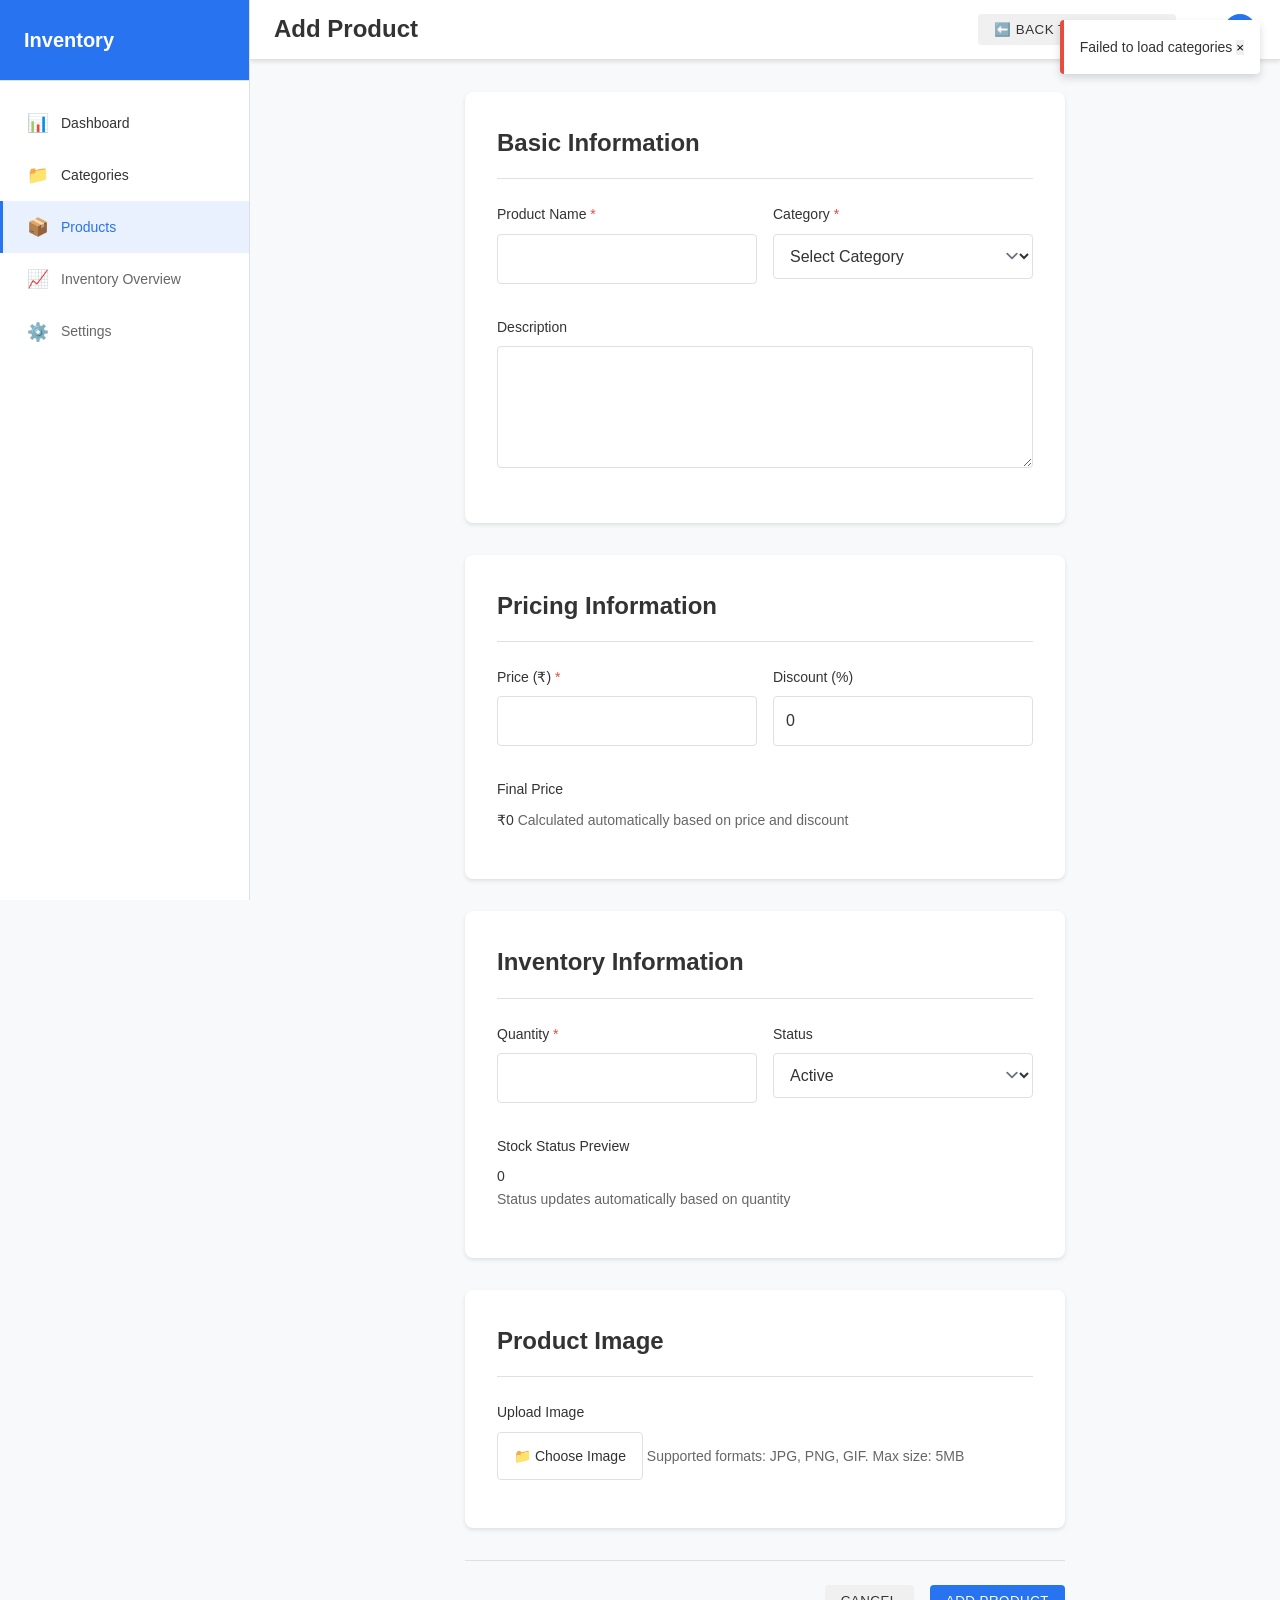
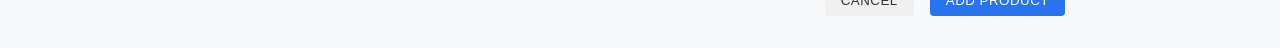
==== ui/add-product.html @ 83ec5407 "added 1st level project" ====
<!DOCTYPE html>
<html lang="en">

<head>
    <meta charset="UTF-8">
    <meta name="viewport" content="width=device-width, initial-scale=1.0">
    <title>Add Product - Inventory System</title>
    <link rel="stylesheet" href="css/main.css">
    <link rel="stylesheet" href="css/layout.css">
    <link rel="stylesheet" href="css/form.css">
</head>

<body>
    <div class="layout">
        <!-- Sidebar -->
        <aside class="sidebar">
            <div class="sidebar-header">
                <h2>Inventory</h2>
            </div>
            <nav class="sidebar-nav">
                <a href="index.html" class="nav-link">
                    <span class="icon">📊</span> Dashboard
                </a>
                <a href="categories.html" class="nav-link">
                    <span class="icon">📁</span> Categories
                </a>
                <a href="products.html" class="nav-link active">
                    <span class="icon">📦</span> Products
                </a>
                <a href="#" class="nav-link disabled">
                    <span class="icon">📈</span> Inventory Overview
                </a>
                <a href="#" class="nav-link disabled">
                    <span class="icon">⚙️</span> Settings
                </a>
            </nav>
        </aside>

        <!-- Main Content -->
        <main class="main-content">
            <!-- Top Navigation -->
            <header class="top-nav">
                <div class="nav-left">
                    <button class="menu-toggle" id="menuToggle">☰</button>
                    <h1>Add Product</h1>
                </div>
                <div class="nav-right">
                    <button class="btn btn-secondary" onclick="window.location.href='products.html'">
                        <span class="icon">⬅️</span> Back to Products
                    </button>
                    <div class="user-info">
                        <span>Admin</span>
                        <span class="avatar">👤</span>
                    </div>
                </div>
            </header>

            <!-- Content -->
            <div class="content">
                <div class="form-container">
                    <form id="addProductForm" enctype="multipart/form-data">
                        <!-- Basic Information -->
                        <div class="form-section">
                            <h2 class="form-section-title">Basic Information</h2>

                            <div class="form-row">
                                <div class="form-group">
                                    <label for="productName" class="form-label required">Product Name</label>
                                    <input type="text" id="productName" name="name" class="form-control" required>
                                    <div class="error-message" id="nameError"></div>
                                </div>
                                <div class="form-group">
                                    <label for="productCategory" class="form-label required">Category</label>
                                    <select id="productCategory" name="categoryId" class="form-control select" required>
                                        <option value="">Select Category</option>
                                        <!-- Categories will be loaded dynamically -->
                                    </select>
                                    <div class="error-message" id="categoryError"></div>
                                </div>
                            </div>

                            <div class="form-group">
                                <label for="productDescription" class="form-label">Description</label>
                                <textarea id="productDescription" name="description" class="form-control textarea"
                                    rows="4"></textarea>
                            </div>
                        </div>

                        <!-- Pricing Information -->
                        <div class="form-section">
                            <h2 class="form-section-title">Pricing Information</h2>

                            <div class="form-row">
                                <div class="form-group">
                                    <label for="productPrice" class="form-label required">Price (₹)</label>
                                    <input type="number" id="productPrice" name="price" class="form-control" min="0"
                                        step="0.01" required>
                                    <div class="error-message" id="priceError"></div>
                                </div>
                                <div class="form-group">
                                    <label for="productDiscount" class="form-label">Discount (%)</label>
                                    <input type="number" id="productDiscount" name="discount" class="form-control"
                                        min="0" max="100" step="0.1" value="0">
                                    <div class="error-message" id="discountError"></div>
                                </div>
                            </div>

                            <div class="form-group">
                                <label class="form-label">Final Price</label>
                                <div class="price-display">
                                    <span class="price final" id="finalPrice">₹0.00</span>
                                    <small class="field-hint">Calculated automatically based on price and
                                        discount</small>
                                </div>
                            </div>
                        </div>

                        <!-- Inventory Information -->
                        <div class="form-section">
                            <h2 class="form-section-title">Inventory Information</h2>

                            <div class="form-row">
                                <div class="form-group">
                                    <label for="productQuantity" class="form-label required">Quantity</label>
                                    <input type="number" id="productQuantity" name="quantity" class="form-control"
                                        min="0" required>
                                    <div class="error-message" id="quantityError"></div>
                                </div>
                                <div class="form-group">
                                    <label for="productStatus" class="form-label">Status</label>
                                    <select id="productStatus" name="status" class="form-control select">
                                        <option value="active">Active</option>
                                        <option value="inactive">Inactive</option>
                                    </select>
                                </div>
                            </div>

                            <div class="form-group">
                                <div class="status-indicator-preview">
                                    <label class="form-label">Stock Status Preview</label>
                                    <div id="stockStatusPreview" class="status-indicator in-stock">0</div>
                                    <small class="field-hint">Status updates automatically based on quantity</small>
                                </div>
                            </div>
                        </div>

                        <!-- Media -->
                        <div class="form-section">
                            <h2 class="form-section-title">Product Image</h2>

                            <div class="form-group">
                                <label for="productImage" class="form-label">Upload Image</label>
                                <input type="file" id="productImage" name="image" class="form-file-input"
                                    accept="image/*">
                                <label for="productImage" class="form-file-label">
                                    <span class="icon">📁</span> Choose Image
                                </label>
                                <div class="form-file-preview" id="imagePreview" style="display: none;">
                                    <img id="previewImg" src="" alt="Preview">
                                </div>
                                <small class="field-hint">Supported formats: JPG, PNG, GIF. Max size: 5MB</small>
                            </div>
                        </div>

                        <!-- Form Actions -->
                        <div class="form-actions">
                            <button type="button" class="btn btn-secondary"
                                onclick="window.location.href='products.html'">Cancel</button>
                            <button type="submit" class="btn btn-primary" id="submitBtn">Add Product</button>
                        </div>
                    </form>
                </div>
            </div>
        </main>
    </div>

    <!-- Toast Notifications -->
    <div id="toastContainer" class="toast-container"></div>

    <script src="js/api.js"></script>
    <script src="js/util.js"></script>
    <script src="js/product-form.js"></script>
</body>

</html>
---- ui/css/main.css ----
/* Global Styles and CSS Variables */
:root {
  --primary-color: #2874f0;
  --secondary-color: #f0f0f0;
  --accent-color: #ff9f43;
  --danger-color: #e74c3c;
  --warning-color: #f39c12;
  --success-color: #27ae60;
  --text-color: #333;
  --text-light: #666;
  --bg-color: #fff;
  --bg-light: #f8f9fa;
  --border-color: #e0e0e0;
  --shadow: 0 2px 4px rgba(0, 0, 0, 0.1);
  --shadow-lg: 0 4px 8px rgba(0, 0, 0, 0.15);
  --border-radius: 4px;
  --border-radius-lg: 8px;
  --transition: all 0.3s ease;
  --sidebar-width: 250px;
  --top-nav-height: 60px;
}

* {
  margin: 0;
  padding: 0;
  box-sizing: border-box;
}

body {
  font-family: "Segoe UI", Tahoma, Geneva, Verdana, sans-serif;
  font-size: 14px;
  line-height: 1.6;
  color: var(--text-color);
  background-color: var(--bg-light);
}

a {
  text-decoration: none;
  color: inherit;
}

button {
  cursor: pointer;
  border: none;
  outline: none;
  font-family: inherit;
  transition: var(--transition);
}

input,
select,
textarea {
  font-family: inherit;
  font-size: inherit;
}

img {
  max-width: 100%;
  height: auto;
}

/* Utility Classes */
.text-center {
  text-align: center;
}
.text-left {
  text-align: left;
}
.text-right {
  text-align: right;
}

.d-flex {
  display: flex;
}
.d-block {
  display: block;
}
.d-none {
  display: none;
}

.justify-center {
  justify-content: center;
}
.justify-between {
  justify-content: space-between;
}
.justify-around {
  justify-content: space-around;
}

.align-center {
  align-items: center;
}
.align-start {
  align-items: flex-start;
}
.align-end {
  align-items: flex-end;
}

.flex-column {
  flex-direction: column;
}
.flex-wrap {
  flex-wrap: wrap;
}

.w-100 {
  width: 100%;
}
.h-100 {
  height: 100%;
}

.m-0 {
  margin: 0;
}
.mt-1 {
  margin-top: 0.5rem;
}
.mt-2 {
  margin-top: 1rem;
}
.mt-3 {
  margin-top: 1.5rem;
}
.mb-1 {
  margin-bottom: 0.5rem;
}
.mb-2 {
  margin-bottom: 1rem;
}
.mb-3 {
  margin-bottom: 1.5rem;
}

.p-1 {
  padding: 0.5rem;
}
.p-2 {
  padding: 1rem;
}
.p-3 {
  padding: 1.5rem;
}

.btn {
  padding: 0.5rem 1rem;
  border-radius: var(--border-radius);
  font-weight: 500;
  text-transform: uppercase;
  letter-spacing: 0.5px;
}

.btn-primary {
  background-color: var(--primary-color);
  color: white;
}

.btn-primary:hover {
  background-color: #1e5bb8;
  transform: translateY(-1px);
  box-shadow: var(--shadow-lg);
}

.btn-secondary {
  background-color: var(--secondary-color);
  color: var(--text-color);
}

.btn-secondary:hover {
  background-color: #e0e0e0;
}

.btn-danger {
  background-color: var(--danger-color);
  color: white;
}

.btn-danger:hover {
  background-color: #c0392b;
}

.btn-success {
  background-color: var(--success-color);
  color: white;
}

.btn-success:hover {
  background-color: #229954;
}

.btn:disabled {
  opacity: 0.6;
  cursor: not-allowed;
  transform: none !important;
  box-shadow: none !important;
}

/* Form Elements */
.form-group {
  margin-bottom: 1rem;
}

.form-label {
  display: block;
  margin-bottom: 0.5rem;
  font-weight: 500;
}

.form-control {
  width: 100%;
  padding: 0.75rem;
  border: 1px solid var(--border-color);
  border-radius: var(--border-radius);
  font-size: 1rem;
  transition: var(--transition);
}

.form-control:focus {
  outline: none;
  border-color: var(--primary-color);
  box-shadow: 0 0 0 2px rgba(40, 116, 240, 0.2);
}

.form-control.error {
  border-color: var(--danger-color);
}

.error-message {
  color: var(--danger-color);
  font-size: 0.875rem;
  margin-top: 0.25rem;
}

/* Loading States */
.loading {
  opacity: 0.6;
  pointer-events: none;
}

.spinner {
  display: inline-block;
  width: 20px;
  height: 20px;
  border: 2px solid var(--border-color);
  border-radius: 50%;
  border-top-color: var(--primary-color);
  animation: spin 1s ease-in-out infinite;
}

@keyframes spin {
  to {
    transform: rotate(360deg);
  }
}

/* Toast Notifications */
.toast-container {
  position: fixed;
  top: 20px;
  right: 20px;
  z-index: 1000;
}

.toast {
  background-color: var(--bg-color);
  border-radius: var(--border-radius);
  padding: 1rem;
  margin-bottom: 0.5rem;
  box-shadow: var(--shadow-lg);
  border-left: 4px solid var(--primary-color);
  animation: slideIn 0.3s ease-out;
}

.toast.success {
  border-left-color: var(--success-color);
}
.toast.error {
  border-left-color: var(--danger-color);
}
.toast.warning {
  border-left-color: var(--warning-color);
}

@keyframes slideIn {
  from {
    transform: translateX(100%);
    opacity: 0;
  }
  to {
    transform: translateX(0);
    opacity: 1;
  }
}

/* Modal Styles */
.modal {
  position: fixed;
  top: 0;
  left: 0;
  width: 100%;
  height: 100%;
  background-color: rgba(0, 0, 0, 0.5);
  display: flex;
  justify-content: center;
  align-items: center;
  z-index: 1000;
}

.modal-content {
  background-color: var(--bg-color);
  border-radius: var(--border-radius-lg);
  padding: 2rem;
  max-width: 500px;
  width: 90%;
  max-height: 90vh;
  overflow-y: auto;
  box-shadow: var(--shadow-lg);
}

.modal-header {
  display: flex;
  justify-content: space-between;
  align-items: center;
  margin-bottom: 1.5rem;
  padding-bottom: 1rem;
  border-bottom: 1px solid var(--border-color);
}

.modal-title {
  font-size: 1.25rem;
  font-weight: 600;
}

.modal-close {
  background: none;
  border: none;
  font-size: 1.5rem;
  cursor: pointer;
  color: var(--text-light);
}

.modal-close:hover {
  color: var(--text-color);
}

/* Responsive Design */
@media (max-width: 768px) {
  :root {
    --sidebar-width: 200px;
  }

  .modal-content {
    margin: 1rem;
    padding: 1rem;
  }
}

@media (max-width: 480px) {
  body {
    font-size: 13px;
  }

  .btn {
    padding: 0.5rem;
    font-size: 0.875rem;
  }
}
---- ui/css/layout.css ----
/* Layout Styles */

/* Main Layout Container */
.layout {
  display: flex;
  min-height: 100vh;
}

/* Sidebar */
.sidebar {
  width: var(--sidebar-width);
  background-color: var(--bg-color);
  border-right: 1px solid var(--border-color);
  position: fixed;
  top: 0;
  left: 0;
  height: 100vh;
  overflow-y: auto;
  z-index: 100;
  transition: var(--transition);
}

.sidebar.collapsed {
  transform: translateX(-100%);
}

.sidebar-header {
  padding: 1.5rem;
  border-bottom: 1px solid var(--border-color);
  background-color: var(--primary-color);
  color: white;
}

.sidebar-header h2 {
  font-size: 1.25rem;
  font-weight: 600;
  margin: 0;
}

.sidebar-nav {
  padding: 1rem 0;
}

.nav-link {
  display: flex;
  align-items: center;
  padding: 0.75rem 1.5rem;
  color: var(--text-color);
  transition: var(--transition);
  border-left: 3px solid transparent;
}

.nav-link:hover {
  background-color: var(--bg-light);
  color: var(--primary-color);
}

.nav-link.active {
  background-color: rgba(40, 116, 240, 0.1);
  color: var(--primary-color);
  border-left-color: var(--primary-color);
}

.nav-link.disabled {
  color: var(--text-light);
  cursor: not-allowed;
}

.nav-link.disabled:hover {
  background-color: transparent;
  color: var(--text-light);
}

.nav-link .icon {
  margin-right: 0.75rem;
  font-size: 1.1rem;
}

/* Main Content */
.main-content {
  flex: 1;
  margin-left: var(--sidebar-width);
  display: flex;
  flex-direction: column;
  min-height: 100vh;
  transition: var(--transition);
}

.main-content.expanded {
  margin-left: 0;
}

/* Top Navigation */
.top-nav {
  height: var(--top-nav-height);
  background-color: var(--bg-color);
  border-bottom: 1px solid var(--border-color);
  display: flex;
  justify-content: space-between;
  align-items: center;
  padding: 0 1.5rem;
  position: sticky;
  top: 0;
  z-index: 50;
  box-shadow: var(--shadow);
}

.nav-left {
  display: flex;
  align-items: center;
}

.menu-toggle {
  background: none;
  border: none;
  font-size: 1.25rem;
  color: var(--text-color);
  margin-right: 1rem;
  padding: 0.5rem;
  border-radius: var(--border-radius);
  display: none;
}

.menu-toggle:hover {
  background-color: var(--bg-light);
}

.nav-left h1 {
  font-size: 1.5rem;
  font-weight: 600;
  margin: 0;
  color: var(--text-color);
}

.nav-right {
  display: flex;
  align-items: center;
}

.user-info {
  display: flex;
  align-items: center;
  gap: 0.5rem;
}

.avatar {
  width: 32px;
  height: 32px;
  border-radius: 50%;
  background-color: var(--primary-color);
  display: flex;
  align-items: center;
  justify-content: center;
  color: white;
  font-size: 0.875rem;
}

/* Content Area */
.content {
  flex: 1;
  padding: 2rem;
  overflow-y: auto;
}

.page-header {
  margin-bottom: 2rem;
}

.page-title {
  font-size: 2rem;
  font-weight: 700;
  margin-bottom: 0.5rem;
  color: var(--text-color);
}

.page-subtitle {
  color: var(--text-light);
  font-size: 1rem;
}

/* Section Styles */
.section {
  background-color: var(--bg-color);
  border-radius: var(--border-radius-lg);
  padding: 2rem;
  margin-bottom: 2rem;
  box-shadow: var(--shadow);
}

.section-header {
  display: flex;
  justify-content: space-between;
  align-items: center;
  margin-bottom: 1.5rem;
  padding-bottom: 1rem;
  border-bottom: 1px solid var(--border-color);
}

.section-title {
  font-size: 1.5rem;
  font-weight: 600;
  margin: 0;
}

.section-actions {
  display: flex;
  gap: 0.5rem;
}

.view-all {
  color: var(--primary-color);
  font-weight: 500;
  text-decoration: none;
}

.view-all:hover {
  text-decoration: underline;
}

/* Grid Layouts */
.grid {
  display: grid;
  gap: 1.5rem;
}

.grid-2 {
  grid-template-columns: repeat(2, 1fr);
}
.grid-3 {
  grid-template-columns: repeat(3, 1fr);
}
.grid-4 {
  grid-template-columns: repeat(4, 1fr);
}

@media (max-width: 1024px) {
  .grid-4 {
    grid-template-columns: repeat(2, 1fr);
  }
}

@media (max-width: 768px) {
  .grid-3,
  .grid-4 {
    grid-template-columns: 1fr;
  }
}

/* Card Styles */
.card {
  background-color: var(--bg-color);
  border-radius: var(--border-radius-lg);
  padding: 1.5rem;
  box-shadow: var(--shadow);
  transition: var(--transition);
}

.card:hover {
  box-shadow: var(--shadow-lg);
  transform: translateY(-2px);
}

.card-header {
  margin-bottom: 1rem;
  padding-bottom: 1rem;
  border-bottom: 1px solid var(--border-color);
}

.card-title {
  font-size: 1.25rem;
  font-weight: 600;
  margin: 0;
}

.card-body {
  flex: 1;
}

.card-footer {
  margin-top: 1rem;
  padding-top: 1rem;
  border-top: 1px solid var(--border-color);
  display: flex;
  justify-content: flex-end;
  gap: 0.5rem;
}

/* Responsive Design */
@media (max-width: 768px) {
  .sidebar {
    transform: translateX(-100%);
  }

  .sidebar.show {
    transform: translateX(0);
  }

  .main-content {
    margin-left: 0;
  }

  .menu-toggle {
    display: block;
  }

  .top-nav {
    padding: 0 1rem;
  }

  .nav-left h1 {
    font-size: 1.25rem;
  }

  .content {
    padding: 1rem;
  }

  .section {
    padding: 1rem;
  }

  .section-header {
    flex-direction: column;
    align-items: flex-start;
    gap: 1rem;
  }

  .section-actions {
    width: 100%;
    justify-content: flex-end;
  }

  .grid-2 {
    grid-template-columns: 1fr;
  }
}

@media (max-width: 480px) {
  .top-nav {
    padding: 0 0.5rem;
  }

  .nav-left h1 {
    font-size: 1.1rem;
  }

  .content {
    padding: 0.5rem;
  }

  .section {
    padding: 0.75rem;
    margin-bottom: 1rem;
  }

  .card {
    padding: 1rem;
  }
}
---- ui/css/form.css ----
/* Form Styles */

/* Form Container */
.form-container {
  max-width: 600px;
  margin: 0 auto;
}

.form-section {
  background-color: var(--bg-color);
  border-radius: var(--border-radius-lg);
  padding: 2rem;
  box-shadow: var(--shadow);
  margin-bottom: 2rem;
}

.form-section-title {
  font-size: 1.5rem;
  font-weight: 600;
  margin-bottom: 1.5rem;
  padding-bottom: 1rem;
  border-bottom: 1px solid var(--border-color);
}

/* Form Groups */
.form-row {
  display: flex;
  gap: 1rem;
  margin-bottom: 1rem;
}

.form-row .form-group {
  flex: 1;
}

.form-group-inline {
  display: flex;
  align-items: center;
  gap: 1rem;
}

.form-group-inline .form-label {
  margin-bottom: 0;
  min-width: 120px;
}

/* Form Labels */
.form-label {
  display: block;
  margin-bottom: 0.5rem;
  font-weight: 500;
  color: var(--text-color);
}

.form-label.required::after {
  content: " *";
  color: var(--danger-color);
}

/* Form Controls */
.form-control {
  width: 100%;
  padding: 0.75rem;
  border: 1px solid var(--border-color);
  border-radius: var(--border-radius);
  font-size: 1rem;
  line-height: 1.5;
  color: var(--text-color);
  background-color: var(--bg-color);
  transition: var(--transition);
}

.form-control:focus {
  outline: none;
  border-color: var(--primary-color);
  box-shadow: 0 0 0 3px rgba(40, 116, 240, 0.1);
}

.form-control:disabled {
  background-color: var(--bg-light);
  color: var(--text-light);
  cursor: not-allowed;
  opacity: 0.6;
}

.form-control.error {
  border-color: var(--danger-color);
  box-shadow: 0 0 0 3px rgba(231, 76, 60, 0.1);
}

.form-control.success {
  border-color: var(--success-color);
  box-shadow: 0 0 0 3px rgba(39, 174, 96, 0.1);
}

/* Textarea */
.form-control.textarea {
  resize: vertical;
  min-height: 100px;
}

/* Select */
.form-control.select {
  cursor: pointer;
  background-image: url("data:image/svg+xml,%3csvg xmlns='http://www.w3.org/2000/svg' fill='none' viewBox='0 0 20 20'%3e%3cpath stroke='%236b7280' stroke-linecap='round' stroke-linejoin='round' stroke-width='1.5' d='m6 8 4 4 4-4'/%3e%3c/svg%3e");
  background-position: right 0.5rem center;
  background-repeat: no-repeat;
  background-size: 1.5em 1.5em;
  padding-right: 2.5rem;
}

/* Checkbox and Radio */
.form-check {
  display: flex;
  align-items: center;
  gap: 0.5rem;
  margin-bottom: 0.5rem;
}

.form-check-input {
  width: 1rem;
  height: 1rem;
  margin: 0;
  accent-color: var(--primary-color);
}

.form-check-label {
  margin-bottom: 0;
  cursor: pointer;
}

/* File Input */
.form-file {
  position: relative;
}

.form-file-input {
  position: absolute;
  width: 1px;
  height: 1px;
  padding: 0;
  margin: -1px;
  overflow: hidden;
  clip: rect(0, 0, 0, 0);
  white-space: nowrap;
  border: 0;
}

.form-file-label {
  display: inline-block;
  padding: 0.75rem 1rem;
  border: 1px solid var(--border-color);
  border-radius: var(--border-radius);
  background-color: var(--bg-color);
  color: var(--text-color);
  cursor: pointer;
  transition: var(--transition);
}

.form-file-label:hover {
  border-color: var(--primary-color);
  color: var(--primary-color);
}

.form-file-preview {
  margin-top: 0.5rem;
  padding: 0.5rem;
  border: 1px solid var(--border-color);
  border-radius: var(--border-radius);
  background-color: var(--bg-light);
}

.form-file-preview img {
  max-width: 100px;
  max-height: 100px;
  border-radius: var(--border-radius);
}

/* Form Validation */
.form-validation {
  margin-top: 0.25rem;
}

.error-message {
  color: var(--danger-color);
  font-size: 0.875rem;
  margin-top: 0.25rem;
  display: none;
}

.success-message {
  color: var(--success-color);
  font-size: 0.875rem;
  margin-top: 0.25rem;
  display: none;
}

.field-hint {
  color: var(--text-light);
  font-size: 0.875rem;
  margin-top: 0.25rem;
}

/* Form Actions */
.form-actions {
  display: flex;
  justify-content: flex-end;
  gap: 1rem;
  margin-top: 2rem;
  padding-top: 1.5rem;
  border-top: 1px solid var(--border-color);
}

.form-actions-start {
  justify-content: flex-start;
}

.form-actions-center {
  justify-content: center;
}

.form-actions-between {
  justify-content: space-between;
}

/* Button Groups */
.btn-group {
  display: flex;
  gap: 0.5rem;
}

.btn-group-vertical {
  flex-direction: column;
}

/* Form Grid */
.form-grid {
  display: grid;
  gap: 1rem;
}

.form-grid-2 {
  grid-template-columns: repeat(2, 1fr);
}
.form-grid-3 {
  grid-template-columns: repeat(3, 1fr);
}
.form-grid-4 {
  grid-template-columns: repeat(4, 1fr);
}

@media (max-width: 768px) {
  .form-grid-2,
  .form-grid-3,
  .form-grid-4 {
    grid-template-columns: 1fr;
  }
}

/* Loading States */
.form-loading {
  position: relative;
  pointer-events: none;
}

.form-loading::after {
  content: "";
  position: absolute;
  top: 0;
  left: 0;
  right: 0;
  bottom: 0;
  background-color: rgba(255, 255, 255, 0.8);
  display: flex;
  align-items: center;
  justify-content: center;
  z-index: 10;
}

.form-loading .spinner {
  width: 30px;
  height: 30px;
}

/* Progress Indicator */
.form-progress {
  margin-bottom: 2rem;
}

.progress-steps {
  display: flex;
  justify-content: space-between;
  margin-bottom: 1rem;
}

.progress-step {
  flex: 1;
  text-align: center;
  position: relative;
}

.progress-step:not(:last-child)::after {
  content: "";
  position: absolute;
  top: 10px;
  left: 50%;
  right: -50%;
  height: 2px;
  background-color: var(--border-color);
  z-index: 1;
}

.progress-step.completed:not(:last-child)::after {
  background-color: var(--success-color);
}

.progress-step-number {
  width: 20px;
  height: 20px;
  border-radius: 50%;
  background-color: var(--border-color);
  color: var(--text-light);
  display: inline-flex;
  align-items: center;
  justify-content: center;
  font-size: 0.75rem;
  font-weight: 600;
  margin-bottom: 0.5rem;
  position: relative;
  z-index: 2;
}

.progress-step.completed .progress-step-number {
  background-color: var(--success-color);
  color: white;
}

.progress-step.active .progress-step-number {
  background-color: var(--primary-color);
  color: white;
}

.progress-step-label {
  font-size: 0.875rem;
  color: var(--text-light);
}

.progress-step.active .progress-step-label {
  color: var(--primary-color);
  font-weight: 500;
}

/* Form Summary */
.form-summary {
  background-color: var(--bg-light);
  border-radius: var(--border-radius);
  padding: 1rem;
  margin-bottom: 1rem;
}

.form-summary-item {
  display: flex;
  justify-content: space-between;
  align-items: center;
  padding: 0.5rem 0;
  border-bottom: 1px solid var(--border-color);
}

.form-summary-item:last-child {
  border-bottom: none;
}

.form-summary-label {
  font-weight: 500;
}

.form-summary-value {
  font-weight: 600;
  color: var(--primary-color);
}

/* Responsive Form Styles */
@media (max-width: 768px) {
  .form-section {
    padding: 1rem;
    margin-bottom: 1rem;
  }

  .form-row {
    flex-direction: column;
    gap: 0;
  }

  .form-actions {
    flex-direction: column;
  }

  .btn-group {
    flex-direction: column;
  }

  .form-group-inline {
    flex-direction: column;
    align-items: flex-start;
    gap: 0.5rem;
  }

  .form-group-inline .form-label {
    min-width: auto;
  }
}

@media (max-width: 480px) {
  .form-container {
    padding: 0;
  }

  .form-section {
    border-radius: 0;
    box-shadow: none;
    border: 1px solid var(--border-color);
  }

  .form-control {
    font-size: 16px; /* Prevent zoom on iOS */
  }
}
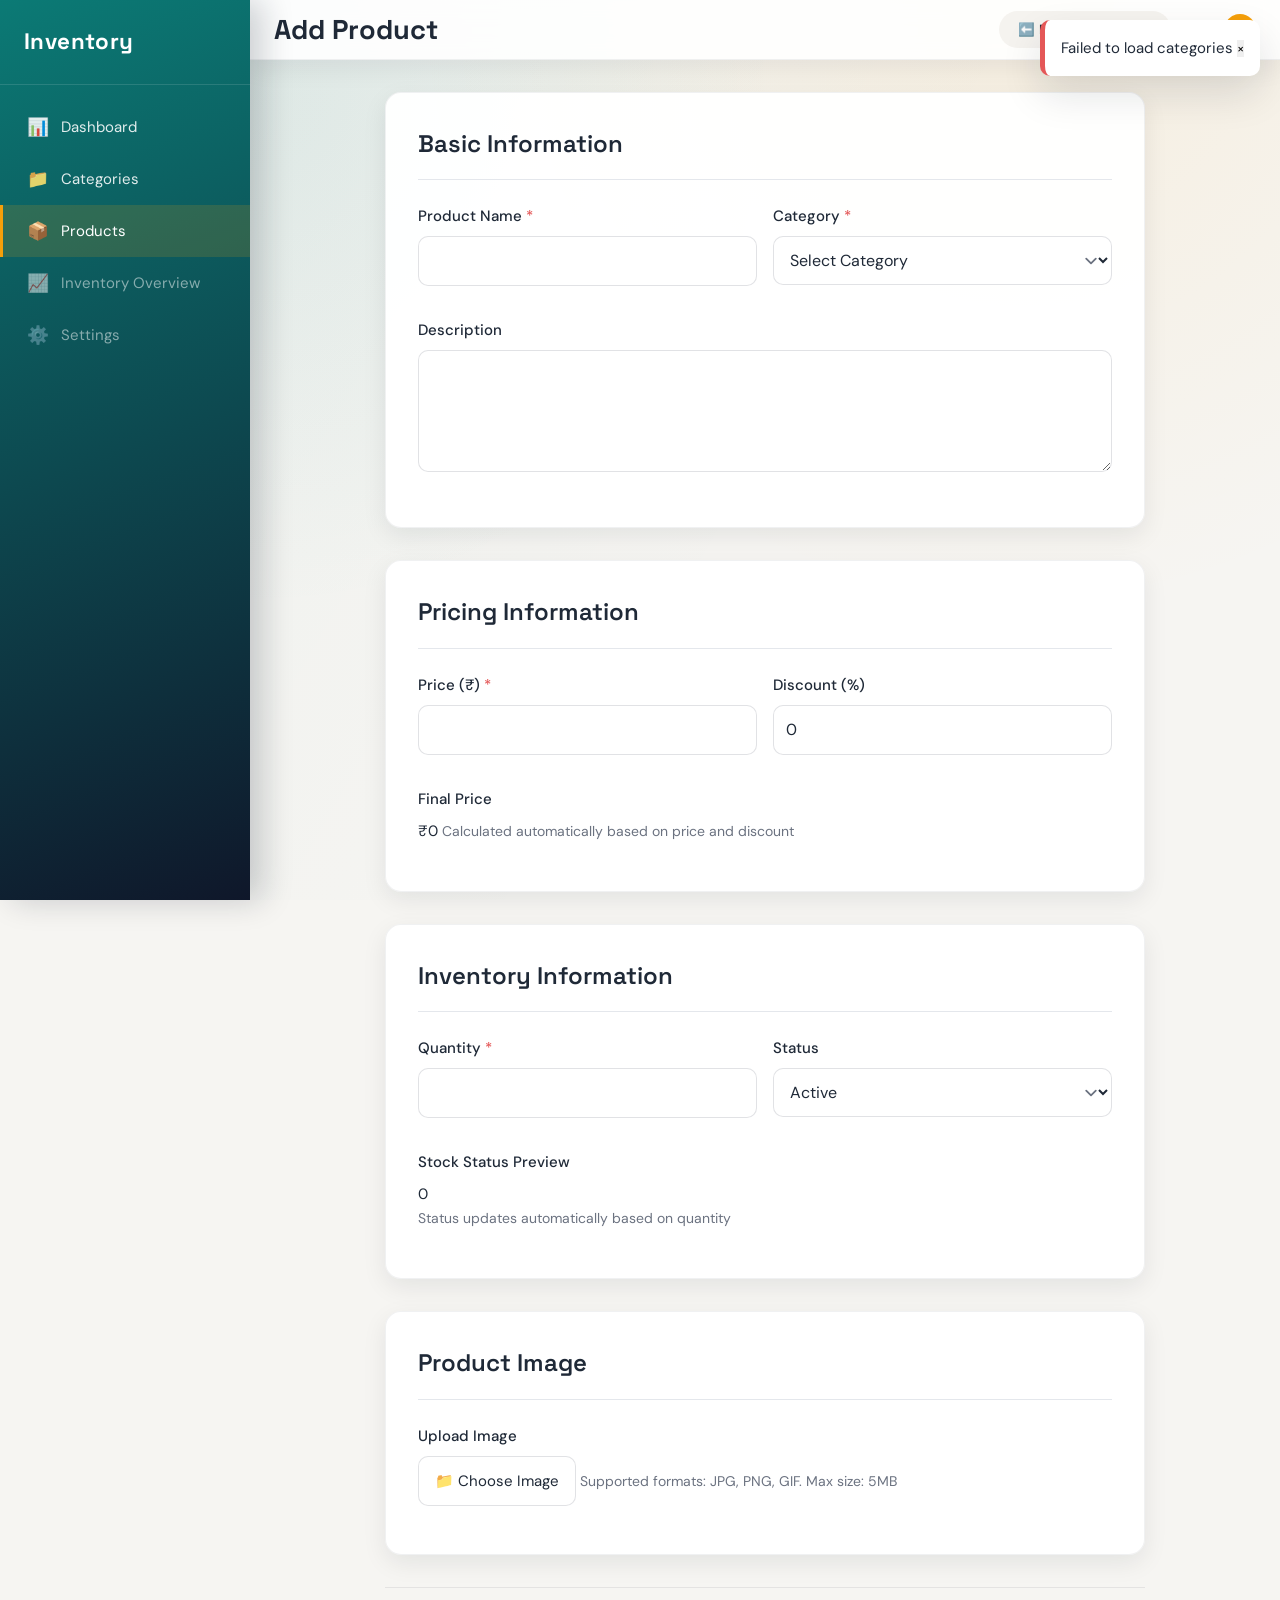
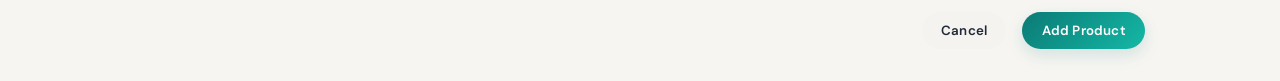
==== commit d549c444: "first commit" ====
--- a/ui/add-product.html
+++ b/ui/add-product.html
@@ -1,185 +1,187 @@
-<!DOCTYPE html>
-<html lang="en">
-
-<head>
-    <meta charset="UTF-8">
-    <meta name="viewport" content="width=device-width, initial-scale=1.0">
-    <title>Add Product - Inventory System</title>
-    <link rel="stylesheet" href="css/main.css">
-    <link rel="stylesheet" href="css/layout.css">
-    <link rel="stylesheet" href="css/form.css">
-</head>
-
-<body>
-    <div class="layout">
-        <!-- Sidebar -->
-        <aside class="sidebar">
-            <div class="sidebar-header">
-                <h2>Inventory</h2>
-            </div>
-            <nav class="sidebar-nav">
-                <a href="index.html" class="nav-link">
-                    <span class="icon">📊</span> Dashboard
-                </a>
-                <a href="categories.html" class="nav-link">
-                    <span class="icon">📁</span> Categories
-                </a>
-                <a href="products.html" class="nav-link active">
-                    <span class="icon">📦</span> Products
-                </a>
-                <a href="#" class="nav-link disabled">
-                    <span class="icon">📈</span> Inventory Overview
-                </a>
-                <a href="#" class="nav-link disabled">
-                    <span class="icon">⚙️</span> Settings
-                </a>
-            </nav>
-        </aside>
-
-        <!-- Main Content -->
-        <main class="main-content">
-            <!-- Top Navigation -->
-            <header class="top-nav">
-                <div class="nav-left">
-                    <button class="menu-toggle" id="menuToggle">☰</button>
-                    <h1>Add Product</h1>
-                </div>
-                <div class="nav-right">
-                    <button class="btn btn-secondary" onclick="window.location.href='products.html'">
-                        <span class="icon">⬅️</span> Back to Products
-                    </button>
-                    <div class="user-info">
-                        <span>Admin</span>
-                        <span class="avatar">👤</span>
-                    </div>
-                </div>
-            </header>
-
-            <!-- Content -->
-            <div class="content">
-                <div class="form-container">
-                    <form id="addProductForm" enctype="multipart/form-data">
-                        <!-- Basic Information -->
-                        <div class="form-section">
-                            <h2 class="form-section-title">Basic Information</h2>
-
-                            <div class="form-row">
-                                <div class="form-group">
-                                    <label for="productName" class="form-label required">Product Name</label>
-                                    <input type="text" id="productName" name="name" class="form-control" required>
-                                    <div class="error-message" id="nameError"></div>
-                                </div>
-                                <div class="form-group">
-                                    <label for="productCategory" class="form-label required">Category</label>
-                                    <select id="productCategory" name="categoryId" class="form-control select" required>
-                                        <option value="">Select Category</option>
-                                        <!-- Categories will be loaded dynamically -->
+﻿<!DOCTYPE html>
+<html lang="en">
+
+<head>
+    <meta charset="UTF-8">
+    <meta name="viewport" content="width=device-width, initial-scale=1.0">
+    <title>Add Product - Inventory System</title>
+    <link rel="stylesheet" href="css/main.css">
+    <link rel="stylesheet" href="css/layout.css">
+    <link rel="stylesheet" href="css/form.css">
+</head>
+
+<body>
+    <div class="layout">
+        <!-- Sidebar -->
+        <aside class="sidebar">
+            <div class="sidebar-header">
+                <h2>Inventory</h2>
+            </div>
+            <nav class="sidebar-nav">
+                <a href="index.html" class="nav-link">
+                    <span class="icon">📊</span> Dashboard
+                </a>
+                <a href="categories.html" class="nav-link">
+                    <span class="icon">📁</span> Categories
+                </a>
+                <a href="products.html" class="nav-link active">
+                    <span class="icon">📦</span> Products
+                </a>
+                <a href="#" class="nav-link disabled">
+                    <span class="icon">📈</span> Inventory Overview
+                </a>
+                <a href="#" class="nav-link disabled">
+                    <span class="icon">⚙️</span> Settings
+                </a>
+            </nav>
+        </aside>
+
+        <!-- Main Content -->
+        <main class="main-content">
+            <!-- Top Navigation -->
+            <header class="top-nav">
+                <div class="nav-left">
+                    <button class="menu-toggle" id="menuToggle">☰</button>
+                    <h1>Add Product</h1>
+                </div>
+                <div class="nav-right">
+                    <button class="btn btn-secondary" onclick="window.location.href='products.html'">
+                        <span class="icon">⬅️</span> Back to Products
+                    </button>
+                    <div class="user-info">
+                        <span>Admin</span>
+                        <span class="avatar">👤</span>
+                    </div>
+                </div>
+            </header>
+
+            <!-- Content -->
+            <div class="content">
+                <div class="form-container">
+                    <form id="addProductForm" enctype="multipart/form-data">
+                        <!-- Basic Information -->
+                        <div class="form-section">
+                            <h2 class="form-section-title">Basic Information</h2>
+
+                            <div class="form-row">
+                                <div class="form-group">
+                                    <label for="productName" class="form-label required">Product Name</label>
+                                    <input type="text" id="productName" name="name" class="form-control" required>
+                                    <div class="error-message" id="nameError"></div>
+                                </div>
+                                <div class="form-group">
+                                    <label for="productCategory" class="form-label required">Category</label>
+                                    <select id="productCategory" name="categoryId" class="form-control select" required>
+                                        <option value="">Select Category</option>
+                                        <!-- Categories will be loaded dynamically -->
+                                    </select>
+                                    <div class="error-message" id="categoryError"></div>
+                                </div>
+                            </div>
+
+                            <div class="form-group">
+                                <label for="productDescription" class="form-label">Description</label>
+                                <textarea id="productDescription" name="description" class="form-control textarea"
+                                    rows="4"></textarea>
+                            </div>
+                        </div>
+
+                        <!-- Pricing Information -->
+                        <div class="form-section">
+                            <h2 class="form-section-title">Pricing Information</h2>
+
+                            <div class="form-row">
+                                <div class="form-group">
+                                    <label for="productPrice" class="form-label required">Price (₹)</label>
+                                    <input type="number" id="productPrice" name="price" class="form-control" min="0"
+                                        step="0.01" required>
+                                    <div class="error-message" id="priceError"></div>
+                                </div>
+                                <div class="form-group">
+                                    <label for="productDiscount" class="form-label">Discount (%)</label>
+                                    <input type="number" id="productDiscount" name="discount" class="form-control"
+                                        min="0" max="100" step="0.1" value="0">
+                                    <div class="error-message" id="discountError"></div>
+                                </div>
+                            </div>
+
+                            <div class="form-group">
+                                <label class="form-label">Final Price</label>
+                                <div class="price-display">
+                                    <span class="price final" id="finalPrice">₹0.00</span>
+                                    <small class="field-hint">Calculated automatically based on price and
+                                        discount</small>
+                                </div>
+                            </div>
+                        </div>
+
+                        <!-- Inventory Information -->
+                        <div class="form-section">
+                            <h2 class="form-section-title">Inventory Information</h2>
+
+                            <div class="form-row">
+                                <div class="form-group">
+                                    <label for="productQuantity" class="form-label required">Quantity</label>
+                                    <input type="number" id="productQuantity" name="quantity" class="form-control"
+                                        min="0" required>
+                                    <div class="error-message" id="quantityError"></div>
+                                </div>
+                                <div class="form-group">
+                                    <label for="productStatus" class="form-label">Status</label>
+                                    <select id="productStatus" name="status" class="form-control select">
+                                        <option value="ACTIVE">Active</option>
+                                        <option value="OUT_OF_STOCK">Out of Stock</option>
+                                        <option value="DISCONTINUED">Discontinued</option>
                                     </select>
-                                    <div class="error-message" id="categoryError"></div>
-                                </div>
-                            </div>
-
-                            <div class="form-group">
-                                <label for="productDescription" class="form-label">Description</label>
-                                <textarea id="productDescription" name="description" class="form-control textarea"
-                                    rows="4"></textarea>
-                            </div>
-                        </div>
-
-                        <!-- Pricing Information -->
-                        <div class="form-section">
-                            <h2 class="form-section-title">Pricing Information</h2>
-
-                            <div class="form-row">
-                                <div class="form-group">
-                                    <label for="productPrice" class="form-label required">Price (₹)</label>
-                                    <input type="number" id="productPrice" name="price" class="form-control" min="0"
-                                        step="0.01" required>
-                                    <div class="error-message" id="priceError"></div>
-                                </div>
-                                <div class="form-group">
-                                    <label for="productDiscount" class="form-label">Discount (%)</label>
-                                    <input type="number" id="productDiscount" name="discount" class="form-control"
-                                        min="0" max="100" step="0.1" value="0">
-                                    <div class="error-message" id="discountError"></div>
-                                </div>
-                            </div>
-
-                            <div class="form-group">
-                                <label class="form-label">Final Price</label>
-                                <div class="price-display">
-                                    <span class="price final" id="finalPrice">₹0.00</span>
-                                    <small class="field-hint">Calculated automatically based on price and
-                                        discount</small>
-                                </div>
-                            </div>
-                        </div>
-
-                        <!-- Inventory Information -->
-                        <div class="form-section">
-                            <h2 class="form-section-title">Inventory Information</h2>
-
-                            <div class="form-row">
-                                <div class="form-group">
-                                    <label for="productQuantity" class="form-label required">Quantity</label>
-                                    <input type="number" id="productQuantity" name="quantity" class="form-control"
-                                        min="0" required>
-                                    <div class="error-message" id="quantityError"></div>
-                                </div>
-                                <div class="form-group">
-                                    <label for="productStatus" class="form-label">Status</label>
-                                    <select id="productStatus" name="status" class="form-control select">
-                                        <option value="active">Active</option>
-                                        <option value="inactive">Inactive</option>
-                                    </select>
-                                </div>
-                            </div>
-
-                            <div class="form-group">
-                                <div class="status-indicator-preview">
-                                    <label class="form-label">Stock Status Preview</label>
-                                    <div id="stockStatusPreview" class="status-indicator in-stock">0</div>
-                                    <small class="field-hint">Status updates automatically based on quantity</small>
-                                </div>
-                            </div>
-                        </div>
-
-                        <!-- Media -->
-                        <div class="form-section">
-                            <h2 class="form-section-title">Product Image</h2>
-
-                            <div class="form-group">
-                                <label for="productImage" class="form-label">Upload Image</label>
-                                <input type="file" id="productImage" name="image" class="form-file-input"
-                                    accept="image/*">
-                                <label for="productImage" class="form-file-label">
-                                    <span class="icon">📁</span> Choose Image
-                                </label>
-                                <div class="form-file-preview" id="imagePreview" style="display: none;">
-                                    <img id="previewImg" src="" alt="Preview">
-                                </div>
-                                <small class="field-hint">Supported formats: JPG, PNG, GIF. Max size: 5MB</small>
-                            </div>
-                        </div>
-
-                        <!-- Form Actions -->
-                        <div class="form-actions">
-                            <button type="button" class="btn btn-secondary"
-                                onclick="window.location.href='products.html'">Cancel</button>
-                            <button type="submit" class="btn btn-primary" id="submitBtn">Add Product</button>
-                        </div>
-                    </form>
-                </div>
-            </div>
-        </main>
-    </div>
-
-    <!-- Toast Notifications -->
-    <div id="toastContainer" class="toast-container"></div>
-
-    <script src="js/api.js"></script>
-    <script src="js/util.js"></script>
-    <script src="js/product-form.js"></script>
-</body>
-
-</html>+                                </div>
+                            </div>
+
+                            <div class="form-group">
+                                <div class="status-indicator-preview">
+                                    <label class="form-label">Stock Status Preview</label>
+                                    <div id="stockStatusPreview" class="status-indicator in-stock">0</div>
+                                    <small class="field-hint">Status updates automatically based on quantity</small>
+                                </div>
+                            </div>
+                        </div>
+
+                        <!-- Media -->
+                        <div class="form-section">
+                            <h2 class="form-section-title">Product Image</h2>
+
+                            <div class="form-group">
+                                <label for="productImage" class="form-label">Upload Image</label>
+                                <input type="file" id="productImage" name="image" class="form-file-input"
+                                    accept="image/*">
+                                <label for="productImage" class="form-file-label">
+                                    <span class="icon">📁</span> Choose Image
+                                </label>
+                                <div class="form-file-preview" id="imagePreview" style="display: none;">
+                                    <img id="previewImg" src="" alt="Preview">
+                                </div>
+                                <small class="field-hint">Supported formats: JPG, PNG, GIF. Max size: 5MB</small>
+                            </div>
+                        </div>
+
+                        <!-- Form Actions -->
+                        <div class="form-actions">
+                            <button type="button" class="btn btn-secondary"
+                                onclick="window.location.href='products.html'">Cancel</button>
+                            <button type="submit" class="btn btn-primary" id="submitBtn">Add Product</button>
+                        </div>
+                    </form>
+                </div>
+            </div>
+        </main>
+    </div>
+
+    <!-- Toast Notifications -->
+    <div id="toastContainer" class="toast-container"></div>
+
+    <script src="js/api.js"></script>
+    <script src="js/util.js"></script>
+    <script src="js/product-form.js"></script>
+</body>
+
+</html>
+
--- a/ui/css/main.css
+++ b/ui/css/main.css
@@ -1,215 +1,230 @@
 /* Global Styles and CSS Variables */
+@import url("https://fonts.googleapis.com/css2?family=DM+Sans:wght@400;500;600;700&family=Space+Grotesk:wght@500;600;700&display=swap");
+
 :root {
-  --primary-color: #2874f0;
-  --secondary-color: #f0f0f0;
-  --accent-color: #ff9f43;
-  --danger-color: #e74c3c;
-  --warning-color: #f39c12;
-  --success-color: #27ae60;
-  --text-color: #333;
-  --text-light: #666;
-  --bg-color: #fff;
-  --bg-light: #f8f9fa;
-  --border-color: #e0e0e0;
-  --shadow: 0 2px 4px rgba(0, 0, 0, 0.1);
-  --shadow-lg: 0 4px 8px rgba(0, 0, 0, 0.15);
-  --border-radius: 4px;
-  --border-radius-lg: 8px;
-  --transition: all 0.3s ease;
+  --font-sans: "DM Sans", "Segoe UI", Tahoma, Geneva, Verdana, sans-serif;
+  --font-display: "Space Grotesk", "Segoe UI", Tahoma, Geneva, Verdana, sans-serif;
+
+  --primary-color: #0b7a75;
+  --primary-dark: #075a56;
+  --secondary-color: #f5f3ef;
+  --accent-color: #f59f0a;
+  --danger-color: #e45757;
+  --warning-color: #f2a93b;
+  --success-color: #2e9d62;
+  --text-color: #1f2937;
+  --text-light: #6b7280;
+  --bg-color: #ffffff;
+  --bg-light: #f6f5f2;
+  --bg-soft: #eef3f2;
+  --border-color: #e4e7ec;
+  --shadow: 0 8px 24px rgba(15, 23, 42, 0.08);
+  --shadow-lg: 0 18px 40px rgba(15, 23, 42, 0.12);
+  --border-radius: 10px;
+  --border-radius-lg: 16px;
+  --transition: all 0.25s ease;
   --sidebar-width: 250px;
   --top-nav-height: 60px;
 }
-
-* {
-  margin: 0;
-  padding: 0;
-  box-sizing: border-box;
-}
-
+
+* {
+  margin: 0;
+  padding: 0;
+  box-sizing: border-box;
+}
+
 body {
-  font-family: "Segoe UI", Tahoma, Geneva, Verdana, sans-serif;
-  font-size: 14px;
+  font-family: var(--font-sans);
+  font-size: 15px;
   line-height: 1.6;
   color: var(--text-color);
   background-color: var(--bg-light);
-}
-
-a {
-  text-decoration: none;
-  color: inherit;
-}
-
-button {
-  cursor: pointer;
-  border: none;
-  outline: none;
-  font-family: inherit;
-  transition: var(--transition);
-}
-
-input,
-select,
-textarea {
-  font-family: inherit;
-  font-size: inherit;
-}
-
-img {
-  max-width: 100%;
-  height: auto;
-}
-
-/* Utility Classes */
-.text-center {
-  text-align: center;
-}
-.text-left {
-  text-align: left;
-}
-.text-right {
-  text-align: right;
-}
-
-.d-flex {
-  display: flex;
-}
-.d-block {
-  display: block;
-}
-.d-none {
-  display: none;
-}
-
-.justify-center {
-  justify-content: center;
-}
-.justify-between {
-  justify-content: space-between;
-}
-.justify-around {
-  justify-content: space-around;
-}
-
-.align-center {
-  align-items: center;
-}
-.align-start {
-  align-items: flex-start;
-}
-.align-end {
-  align-items: flex-end;
-}
-
-.flex-column {
-  flex-direction: column;
-}
-.flex-wrap {
-  flex-wrap: wrap;
-}
-
-.w-100 {
-  width: 100%;
-}
-.h-100 {
-  height: 100%;
-}
-
-.m-0 {
-  margin: 0;
-}
-.mt-1 {
-  margin-top: 0.5rem;
-}
-.mt-2 {
-  margin-top: 1rem;
-}
-.mt-3 {
-  margin-top: 1.5rem;
-}
-.mb-1 {
-  margin-bottom: 0.5rem;
-}
-.mb-2 {
-  margin-bottom: 1rem;
-}
-.mb-3 {
-  margin-bottom: 1.5rem;
-}
-
-.p-1 {
-  padding: 0.5rem;
-}
-.p-2 {
-  padding: 1rem;
-}
-.p-3 {
-  padding: 1.5rem;
-}
-
+  background-image: radial-gradient(circle at 20% 10%, rgba(11, 122, 117, 0.08), transparent 40%),
+    radial-gradient(circle at 80% 0%, rgba(245, 159, 10, 0.08), transparent 45%),
+    linear-gradient(120deg, rgba(11, 122, 117, 0.04), transparent 60%);
+  background-attachment: fixed;
+}
+
+a {
+  text-decoration: none;
+  color: inherit;
+}
+
+button {
+  cursor: pointer;
+  border: none;
+  outline: none;
+  font-family: inherit;
+  transition: var(--transition);
+}
+
+input,
+select,
+textarea {
+  font-family: inherit;
+  font-size: inherit;
+}
+
+img {
+  max-width: 100%;
+  height: auto;
+}
+
+/* Utility Classes */
+.text-center {
+  text-align: center;
+}
+.text-left {
+  text-align: left;
+}
+.text-right {
+  text-align: right;
+}
+
+.d-flex {
+  display: flex;
+}
+.d-block {
+  display: block;
+}
+.d-none {
+  display: none;
+}
+
+.justify-center {
+  justify-content: center;
+}
+.justify-between {
+  justify-content: space-between;
+}
+.justify-around {
+  justify-content: space-around;
+}
+
+.align-center {
+  align-items: center;
+}
+.align-start {
+  align-items: flex-start;
+}
+.align-end {
+  align-items: flex-end;
+}
+
+.flex-column {
+  flex-direction: column;
+}
+.flex-wrap {
+  flex-wrap: wrap;
+}
+
+.w-100 {
+  width: 100%;
+}
+.h-100 {
+  height: 100%;
+}
+
+.m-0 {
+  margin: 0;
+}
+.mt-1 {
+  margin-top: 0.5rem;
+}
+.mt-2 {
+  margin-top: 1rem;
+}
+.mt-3 {
+  margin-top: 1.5rem;
+}
+.mb-1 {
+  margin-bottom: 0.5rem;
+}
+.mb-2 {
+  margin-bottom: 1rem;
+}
+.mb-3 {
+  margin-bottom: 1.5rem;
+}
+
+.p-1 {
+  padding: 0.5rem;
+}
+.p-2 {
+  padding: 1rem;
+}
+.p-3 {
+  padding: 1.5rem;
+}
+
 .btn {
-  padding: 0.5rem 1rem;
-  border-radius: var(--border-radius);
-  font-weight: 500;
-  text-transform: uppercase;
-  letter-spacing: 0.5px;
+  padding: 0.65rem 1.2rem;
+  border-radius: 999px;
+  font-weight: 600;
+  text-transform: none;
+  letter-spacing: 0.2px;
+  box-shadow: 0 6px 16px rgba(11, 122, 117, 0.15);
 }
 
 .btn-primary {
-  background-color: var(--primary-color);
+  background-image: linear-gradient(135deg, var(--primary-color), #14b8a6);
   color: white;
 }
 
 .btn-primary:hover {
-  background-color: #1e5bb8;
+  background-image: linear-gradient(135deg, var(--primary-dark), #0ea5a3);
   transform: translateY(-1px);
   box-shadow: var(--shadow-lg);
 }
 
 .btn-secondary {
   background-color: var(--secondary-color);
+  box-shadow: none;
   color: var(--text-color);
 }
-
+
 .btn-secondary:hover {
   background-color: #e0e0e0;
 }
-
+
 .btn-danger {
   background-color: var(--danger-color);
   color: white;
-}
-
-.btn-danger:hover {
-  background-color: #c0392b;
-}
-
+  box-shadow: 0 6px 16px rgba(228, 87, 87, 0.2);
+}
+
+.btn-danger:hover {
+  background-color: #c0392b;
+}
+
 .btn-success {
   background-color: var(--success-color);
   color: white;
-}
-
-.btn-success:hover {
-  background-color: #229954;
-}
-
-.btn:disabled {
-  opacity: 0.6;
-  cursor: not-allowed;
-  transform: none !important;
-  box-shadow: none !important;
-}
-
-/* Form Elements */
-.form-group {
-  margin-bottom: 1rem;
-}
-
-.form-label {
-  display: block;
-  margin-bottom: 0.5rem;
-  font-weight: 500;
-}
-
+  box-shadow: 0 6px 16px rgba(46, 157, 98, 0.2);
+}
+
+.btn-success:hover {
+  background-color: #229954;
+}
+
+.btn:disabled {
+  opacity: 0.6;
+  cursor: not-allowed;
+  transform: none !important;
+  box-shadow: none !important;
+}
+
+/* Form Elements */
+.form-group {
+  margin-bottom: 1rem;
+}
+
+.form-label {
+  display: block;
+  margin-bottom: 0.5rem;
+  font-weight: 500;
+}
+
 .form-control {
   width: 100%;
   padding: 0.75rem;
@@ -217,155 +232,171 @@
   border-radius: var(--border-radius);
   font-size: 1rem;
   transition: var(--transition);
+  background-color: var(--bg-color);
 }
 
 .form-control:focus {
   outline: none;
   border-color: var(--primary-color);
-  box-shadow: 0 0 0 2px rgba(40, 116, 240, 0.2);
-}
-
-.form-control.error {
-  border-color: var(--danger-color);
-}
-
-.error-message {
-  color: var(--danger-color);
-  font-size: 0.875rem;
-  margin-top: 0.25rem;
-}
-
-/* Loading States */
-.loading {
-  opacity: 0.6;
-  pointer-events: none;
-}
-
-.spinner {
-  display: inline-block;
-  width: 20px;
-  height: 20px;
-  border: 2px solid var(--border-color);
-  border-radius: 50%;
-  border-top-color: var(--primary-color);
-  animation: spin 1s ease-in-out infinite;
-}
-
-@keyframes spin {
-  to {
-    transform: rotate(360deg);
-  }
-}
-
-/* Toast Notifications */
-.toast-container {
-  position: fixed;
-  top: 20px;
-  right: 20px;
-  z-index: 1000;
-}
-
+  box-shadow: 0 0 0 3px rgba(11, 122, 117, 0.18);
+}
+
+.form-control.error {
+  border-color: var(--danger-color);
+}
+
+.error-message {
+  color: var(--danger-color);
+  font-size: 0.875rem;
+  margin-top: 0.25rem;
+}
+
+/* Loading States */
+.loading {
+  opacity: 0.6;
+  pointer-events: none;
+}
+
+.spinner {
+  display: inline-block;
+  width: 20px;
+  height: 20px;
+  border: 2px solid var(--border-color);
+  border-radius: 50%;
+  border-top-color: var(--primary-color);
+  animation: spin 1s ease-in-out infinite;
+}
+
+@keyframes spin {
+  to {
+    transform: rotate(360deg);
+  }
+}
+
+/* Toast Notifications */
+.toast-container {
+  position: fixed;
+  top: 20px;
+  right: 20px;
+  z-index: 1000;
+}
+
 .toast {
   background-color: var(--bg-color);
   border-radius: var(--border-radius);
   padding: 1rem;
   margin-bottom: 0.5rem;
   box-shadow: var(--shadow-lg);
-  border-left: 4px solid var(--primary-color);
+  border-left: 5px solid var(--primary-color);
   animation: slideIn 0.3s ease-out;
 }
 
-.toast.success {
-  border-left-color: var(--success-color);
-}
-.toast.error {
-  border-left-color: var(--danger-color);
-}
-.toast.warning {
-  border-left-color: var(--warning-color);
-}
-
-@keyframes slideIn {
+.fade-in {
+  animation: fadeInUp 0.45s ease both;
+}
+
+@keyframes fadeInUp {
   from {
-    transform: translateX(100%);
+    transform: translateY(10px);
     opacity: 0;
   }
   to {
-    transform: translateX(0);
+    transform: translateY(0);
     opacity: 1;
   }
 }
-
-/* Modal Styles */
-.modal {
-  position: fixed;
-  top: 0;
-  left: 0;
-  width: 100%;
-  height: 100%;
-  background-color: rgba(0, 0, 0, 0.5);
-  display: flex;
-  justify-content: center;
-  align-items: center;
-  z-index: 1000;
-}
-
-.modal-content {
-  background-color: var(--bg-color);
-  border-radius: var(--border-radius-lg);
-  padding: 2rem;
-  max-width: 500px;
-  width: 90%;
-  max-height: 90vh;
-  overflow-y: auto;
-  box-shadow: var(--shadow-lg);
-}
-
-.modal-header {
-  display: flex;
-  justify-content: space-between;
-  align-items: center;
-  margin-bottom: 1.5rem;
-  padding-bottom: 1rem;
-  border-bottom: 1px solid var(--border-color);
-}
-
-.modal-title {
-  font-size: 1.25rem;
-  font-weight: 600;
-}
-
-.modal-close {
-  background: none;
-  border: none;
-  font-size: 1.5rem;
-  cursor: pointer;
-  color: var(--text-light);
-}
-
-.modal-close:hover {
-  color: var(--text-color);
-}
-
-/* Responsive Design */
-@media (max-width: 768px) {
-  :root {
-    --sidebar-width: 200px;
-  }
-
-  .modal-content {
-    margin: 1rem;
-    padding: 1rem;
-  }
-}
-
-@media (max-width: 480px) {
-  body {
-    font-size: 13px;
-  }
-
-  .btn {
-    padding: 0.5rem;
-    font-size: 0.875rem;
-  }
-}
+
+.toast.success {
+  border-left-color: var(--success-color);
+}
+.toast.error {
+  border-left-color: var(--danger-color);
+}
+.toast.warning {
+  border-left-color: var(--warning-color);
+}
+
+@keyframes slideIn {
+  from {
+    transform: translateX(100%);
+    opacity: 0;
+  }
+  to {
+    transform: translateX(0);
+    opacity: 1;
+  }
+}
+
+/* Modal Styles */
+.modal {
+  position: fixed;
+  top: 0;
+  left: 0;
+  width: 100%;
+  height: 100%;
+  background-color: rgba(0, 0, 0, 0.5);
+  display: flex;
+  justify-content: center;
+  align-items: center;
+  z-index: 1000;
+}
+
+.modal-content {
+  background-color: var(--bg-color);
+  border-radius: var(--border-radius-lg);
+  padding: 2rem;
+  max-width: 500px;
+  width: 90%;
+  max-height: 90vh;
+  overflow-y: auto;
+  box-shadow: var(--shadow-lg);
+}
+
+.modal-header {
+  display: flex;
+  justify-content: space-between;
+  align-items: center;
+  margin-bottom: 1.5rem;
+  padding-bottom: 1rem;
+  border-bottom: 1px solid var(--border-color);
+}
+
+.modal-title {
+  font-size: 1.25rem;
+  font-weight: 600;
+}
+
+.modal-close {
+  background: none;
+  border: none;
+  font-size: 1.5rem;
+  cursor: pointer;
+  color: var(--text-light);
+}
+
+.modal-close:hover {
+  color: var(--text-color);
+}
+
+/* Responsive Design */
+@media (max-width: 768px) {
+  :root {
+    --sidebar-width: 200px;
+  }
+
+  .modal-content {
+    margin: 1rem;
+    padding: 1rem;
+  }
+}
+
+@media (max-width: 480px) {
+  body {
+    font-size: 13px;
+  }
+
+  .btn {
+    padding: 0.5rem;
+    font-size: 0.875rem;
+  }
+}
--- a/ui/css/layout.css
+++ b/ui/css/layout.css
@@ -1,16 +1,16 @@
-/* Layout Styles */
-
-/* Main Layout Container */
-.layout {
-  display: flex;
-  min-height: 100vh;
-}
-
-/* Sidebar */
+/* Layout Styles */
+
+/* Main Layout Container */
+.layout {
+  display: flex;
+  min-height: 100vh;
+}
+
+/* Sidebar */
 .sidebar {
   width: var(--sidebar-width);
-  background-color: var(--bg-color);
-  border-right: 1px solid var(--border-color);
+  background: linear-gradient(160deg, #0b7a75 0%, #0f172a 100%);
+  border-right: none;
   position: fixed;
   top: 0;
   left: 0;
@@ -18,65 +18,68 @@
   overflow-y: auto;
   z-index: 100;
   transition: var(--transition);
-}
-
-.sidebar.collapsed {
-  transform: translateX(-100%);
-}
-
+  box-shadow: 12px 0 30px rgba(15, 23, 42, 0.2);
+}
+
+.sidebar.collapsed {
+  transform: translateX(-100%);
+}
+
 .sidebar-header {
   padding: 1.5rem;
-  border-bottom: 1px solid var(--border-color);
-  background-color: var(--primary-color);
+  border-bottom: 1px solid rgba(255, 255, 255, 0.12);
+  background: transparent;
   color: white;
 }
 
 .sidebar-header h2 {
-  font-size: 1.25rem;
-  font-weight: 600;
+  font-family: var(--font-display);
+  font-size: 1.4rem;
+  font-weight: 700;
   margin: 0;
-}
-
-.sidebar-nav {
-  padding: 1rem 0;
-}
-
+  letter-spacing: 0.4px;
+}
+
+.sidebar-nav {
+  padding: 1rem 0;
+}
+
 .nav-link {
   display: flex;
   align-items: center;
   padding: 0.75rem 1.5rem;
-  color: var(--text-color);
+  color: rgba(255, 255, 255, 0.88);
   transition: var(--transition);
   border-left: 3px solid transparent;
 }
 
 .nav-link:hover {
-  background-color: var(--bg-light);
-  color: var(--primary-color);
+  background-color: rgba(255, 255, 255, 0.08);
+  color: #ffffff;
 }
 
 .nav-link.active {
-  background-color: rgba(40, 116, 240, 0.1);
-  color: var(--primary-color);
-  border-left-color: var(--primary-color);
+  background-color: rgba(245, 159, 10, 0.15);
+  color: #ffffff;
+  border-left-color: var(--accent-color);
 }
 
 .nav-link.disabled {
-  color: var(--text-light);
+  color: rgba(255, 255, 255, 0.5);
   cursor: not-allowed;
 }
-
+
 .nav-link.disabled:hover {
   background-color: transparent;
-  color: var(--text-light);
-}
-
-.nav-link .icon {
-  margin-right: 0.75rem;
-  font-size: 1.1rem;
-}
-
-/* Main Content */
+  color: rgba(255, 255, 255, 0.5);
+}
+
+.nav-link .icon {
+  margin-right: 0.75rem;
+  font-size: 1.1rem;
+}
+
+/* Main Content */
 .main-content {
   flex: 1;
   margin-left: var(--sidebar-width);
@@ -85,16 +88,16 @@
   min-height: 100vh;
   transition: var(--transition);
 }
-
-.main-content.expanded {
-  margin-left: 0;
-}
-
-/* Top Navigation */
+
+.main-content.expanded {
+  margin-left: 0;
+}
+
+/* Top Navigation */
 .top-nav {
   height: var(--top-nav-height);
-  background-color: var(--bg-color);
-  border-bottom: 1px solid var(--border-color);
+  background-color: rgba(255, 255, 255, 0.9);
+  border-bottom: 1px solid rgba(15, 23, 42, 0.06);
   display: flex;
   justify-content: space-between;
   align-items: center;
@@ -102,258 +105,266 @@
   position: sticky;
   top: 0;
   z-index: 50;
-  box-shadow: var(--shadow);
-}
-
-.nav-left {
-  display: flex;
-  align-items: center;
-}
-
-.menu-toggle {
-  background: none;
-  border: none;
-  font-size: 1.25rem;
-  color: var(--text-color);
-  margin-right: 1rem;
-  padding: 0.5rem;
-  border-radius: var(--border-radius);
-  display: none;
-}
-
-.menu-toggle:hover {
-  background-color: var(--bg-light);
-}
-
+  box-shadow: 0 10px 24px rgba(15, 23, 42, 0.06);
+  backdrop-filter: blur(10px);
+}
+
+.nav-left {
+  display: flex;
+  align-items: center;
+}
+
+.menu-toggle {
+  background: none;
+  border: none;
+  font-size: 1.25rem;
+  color: var(--text-color);
+  margin-right: 1rem;
+  padding: 0.5rem;
+  border-radius: var(--border-radius);
+  display: none;
+}
+
+.menu-toggle:hover {
+  background-color: var(--bg-light);
+}
+
 .nav-left h1 {
-  font-size: 1.5rem;
-  font-weight: 600;
+  font-family: var(--font-display);
+  font-size: 1.7rem;
+  font-weight: 700;
   margin: 0;
   color: var(--text-color);
 }
-
-.nav-right {
-  display: flex;
-  align-items: center;
-}
-
-.user-info {
-  display: flex;
-  align-items: center;
-  gap: 0.5rem;
-}
-
+
+.nav-right {
+  display: flex;
+  align-items: center;
+}
+
+.user-info {
+  display: flex;
+  align-items: center;
+  gap: 0.5rem;
+}
+
 .avatar {
   width: 32px;
   height: 32px;
   border-radius: 50%;
-  background-color: var(--primary-color);
+  background-color: var(--accent-color);
   display: flex;
   align-items: center;
   justify-content: center;
   color: white;
   font-size: 0.875rem;
 }
-
-/* Content Area */
+
+/* Content Area */
 .content {
   flex: 1;
   padding: 2rem;
   overflow-y: auto;
 }
-
-.page-header {
-  margin-bottom: 2rem;
-}
-
+
+.page-header {
+  margin-bottom: 2rem;
+}
+
 .page-title {
-  font-size: 2rem;
+  font-family: var(--font-display);
+  font-size: 2.2rem;
   font-weight: 700;
   margin-bottom: 0.5rem;
   color: var(--text-color);
 }
-
-.page-subtitle {
-  color: var(--text-light);
-  font-size: 1rem;
-}
-
-/* Section Styles */
+
+.page-subtitle {
+  color: var(--text-light);
+  font-size: 1rem;
+}
+
+/* Section Styles */
 .section {
-  background-color: var(--bg-color);
+  background-color: rgba(255, 255, 255, 0.95);
   border-radius: var(--border-radius-lg);
   padding: 2rem;
   margin-bottom: 2rem;
   box-shadow: var(--shadow);
-}
-
-.section-header {
-  display: flex;
-  justify-content: space-between;
-  align-items: center;
-  margin-bottom: 1.5rem;
-  padding-bottom: 1rem;
-  border-bottom: 1px solid var(--border-color);
-}
-
+  border: 1px solid rgba(15, 23, 42, 0.06);
+  animation: fadeInUp 0.45s ease both;
+}
+
+.section-header {
+  display: flex;
+  justify-content: space-between;
+  align-items: center;
+  margin-bottom: 1.5rem;
+  padding-bottom: 1rem;
+  border-bottom: 1px solid var(--border-color);
+}
+
 .section-title {
+  font-family: var(--font-display);
   font-size: 1.5rem;
   font-weight: 600;
   margin: 0;
 }
-
-.section-actions {
-  display: flex;
-  gap: 0.5rem;
-}
-
-.view-all {
-  color: var(--primary-color);
-  font-weight: 500;
-  text-decoration: none;
-}
-
-.view-all:hover {
-  text-decoration: underline;
-}
-
-/* Grid Layouts */
-.grid {
-  display: grid;
-  gap: 1.5rem;
-}
-
-.grid-2 {
-  grid-template-columns: repeat(2, 1fr);
-}
-.grid-3 {
-  grid-template-columns: repeat(3, 1fr);
-}
-.grid-4 {
-  grid-template-columns: repeat(4, 1fr);
-}
-
-@media (max-width: 1024px) {
-  .grid-4 {
-    grid-template-columns: repeat(2, 1fr);
-  }
-}
-
-@media (max-width: 768px) {
-  .grid-3,
-  .grid-4 {
-    grid-template-columns: 1fr;
-  }
-}
-
-/* Card Styles */
+
+.section-actions {
+  display: flex;
+  gap: 0.5rem;
+}
+
+.view-all {
+  color: var(--primary-color);
+  font-weight: 500;
+  text-decoration: none;
+}
+
+.view-all:hover {
+  text-decoration: underline;
+}
+
+/* Grid Layouts */
+.grid {
+  display: grid;
+  gap: 1.5rem;
+}
+
+.grid-2 {
+  grid-template-columns: repeat(2, 1fr);
+}
+.grid-3 {
+  grid-template-columns: repeat(3, 1fr);
+}
+.grid-4 {
+  grid-template-columns: repeat(4, 1fr);
+}
+
+@media (max-width: 1024px) {
+  .grid-4 {
+    grid-template-columns: repeat(2, 1fr);
+  }
+}
+
+@media (max-width: 768px) {
+  .grid-3,
+  .grid-4 {
+    grid-template-columns: 1fr;
+  }
+}
+
+/* Card Styles */
 .card {
-  background-color: var(--bg-color);
+  background-color: rgba(255, 255, 255, 0.96);
   border-radius: var(--border-radius-lg);
   padding: 1.5rem;
   box-shadow: var(--shadow);
   transition: var(--transition);
+  border: 1px solid rgba(15, 23, 42, 0.06);
+  animation: fadeInUp 0.45s ease both;
 }
 
 .card:hover {
   box-shadow: var(--shadow-lg);
-  transform: translateY(-2px);
-}
-
-.card-header {
-  margin-bottom: 1rem;
-  padding-bottom: 1rem;
-  border-bottom: 1px solid var(--border-color);
-}
-
-.card-title {
-  font-size: 1.25rem;
-  font-weight: 600;
-  margin: 0;
-}
-
-.card-body {
-  flex: 1;
-}
-
-.card-footer {
-  margin-top: 1rem;
-  padding-top: 1rem;
-  border-top: 1px solid var(--border-color);
-  display: flex;
-  justify-content: flex-end;
-  gap: 0.5rem;
-}
-
-/* Responsive Design */
-@media (max-width: 768px) {
-  .sidebar {
-    transform: translateX(-100%);
-  }
-
-  .sidebar.show {
-    transform: translateX(0);
-  }
-
-  .main-content {
-    margin-left: 0;
-  }
-
-  .menu-toggle {
-    display: block;
-  }
-
-  .top-nav {
-    padding: 0 1rem;
-  }
-
-  .nav-left h1 {
-    font-size: 1.25rem;
-  }
-
-  .content {
-    padding: 1rem;
-  }
-
-  .section {
-    padding: 1rem;
-  }
-
-  .section-header {
-    flex-direction: column;
-    align-items: flex-start;
-    gap: 1rem;
-  }
-
-  .section-actions {
-    width: 100%;
-    justify-content: flex-end;
-  }
-
-  .grid-2 {
-    grid-template-columns: 1fr;
-  }
-}
-
-@media (max-width: 480px) {
-  .top-nav {
-    padding: 0 0.5rem;
-  }
-
-  .nav-left h1 {
-    font-size: 1.1rem;
-  }
-
-  .content {
-    padding: 0.5rem;
-  }
-
-  .section {
-    padding: 0.75rem;
-    margin-bottom: 1rem;
-  }
-
-  .card {
-    padding: 1rem;
-  }
-}
+  transform: translateY(-4px);
+}
+
+.card-header {
+  margin-bottom: 1rem;
+  padding-bottom: 1rem;
+  border-bottom: 1px solid var(--border-color);
+}
+
+.card-title {
+  font-size: 1.25rem;
+  font-weight: 600;
+  margin: 0;
+}
+
+.card-body {
+  flex: 1;
+}
+
+.card-footer {
+  margin-top: 1rem;
+  padding-top: 1rem;
+  border-top: 1px solid var(--border-color);
+  display: flex;
+  justify-content: flex-end;
+  gap: 0.5rem;
+}
+
+/* Responsive Design */
+@media (max-width: 768px) {
+  .sidebar {
+    transform: translateX(-100%);
+  }
+
+  .sidebar.show {
+    transform: translateX(0);
+  }
+
+  .main-content {
+    margin-left: 0;
+  }
+
+  .menu-toggle {
+    display: block;
+  }
+
+  .top-nav {
+    padding: 0 1rem;
+  }
+
+  .nav-left h1 {
+    font-size: 1.25rem;
+  }
+
+  .content {
+    padding: 1rem;
+  }
+
+  .section {
+    padding: 1rem;
+  }
+
+  .section-header {
+    flex-direction: column;
+    align-items: flex-start;
+    gap: 1rem;
+  }
+
+  .section-actions {
+    width: 100%;
+    justify-content: flex-end;
+  }
+
+  .grid-2 {
+    grid-template-columns: 1fr;
+  }
+}
+
+@media (max-width: 480px) {
+  .top-nav {
+    padding: 0 0.5rem;
+  }
+
+  .nav-left h1 {
+    font-size: 1.1rem;
+  }
+
+  .content {
+    padding: 0.5rem;
+  }
+
+  .section {
+    padding: 0.75rem;
+    margin-bottom: 1rem;
+  }
+
+  .card {
+    padding: 1rem;
+  }
+}
--- a/ui/css/form.css
+++ b/ui/css/form.css
@@ -1,67 +1,70 @@
-/* Form Styles */
-
-/* Form Container */
+/* Form Styles */
+
+/* Form Container */
 .form-container {
-  max-width: 600px;
+  max-width: 760px;
   margin: 0 auto;
 }
 
 .form-section {
-  background-color: var(--bg-color);
+  background-color: rgba(255, 255, 255, 0.96);
   border-radius: var(--border-radius-lg);
   padding: 2rem;
   box-shadow: var(--shadow);
   margin-bottom: 2rem;
-}
-
+  border: 1px solid rgba(15, 23, 42, 0.06);
+  animation: fadeInUp 0.45s ease both;
+}
+
 .form-section-title {
+  font-family: var(--font-display);
   font-size: 1.5rem;
   font-weight: 600;
   margin-bottom: 1.5rem;
   padding-bottom: 1rem;
   border-bottom: 1px solid var(--border-color);
 }
-
-/* Form Groups */
-.form-row {
-  display: flex;
-  gap: 1rem;
-  margin-bottom: 1rem;
-}
-
-.form-row .form-group {
-  flex: 1;
-}
-
-.form-group-inline {
-  display: flex;
-  align-items: center;
-  gap: 1rem;
-}
-
-.form-group-inline .form-label {
-  margin-bottom: 0;
-  min-width: 120px;
-}
-
-/* Form Labels */
-.form-label {
-  display: block;
-  margin-bottom: 0.5rem;
-  font-weight: 500;
-  color: var(--text-color);
-}
-
-.form-label.required::after {
-  content: " *";
-  color: var(--danger-color);
-}
-
-/* Form Controls */
+
+/* Form Groups */
+.form-row {
+  display: flex;
+  gap: 1rem;
+  margin-bottom: 1rem;
+}
+
+.form-row .form-group {
+  flex: 1;
+}
+
+.form-group-inline {
+  display: flex;
+  align-items: center;
+  gap: 1rem;
+}
+
+.form-group-inline .form-label {
+  margin-bottom: 0;
+  min-width: 120px;
+}
+
+/* Form Labels */
+.form-label {
+  display: block;
+  margin-bottom: 0.5rem;
+  font-weight: 500;
+  color: var(--text-color);
+}
+
+.form-label.required::after {
+  content: " *";
+  color: var(--danger-color);
+}
+
+/* Form Controls */
 .form-control {
   width: 100%;
   padding: 0.75rem;
-  border: 1px solid var(--border-color);
+  border: 1px solid rgba(15, 23, 42, 0.12);
   border-radius: var(--border-radius);
   font-size: 1rem;
   line-height: 1.5;
@@ -69,87 +72,87 @@
   background-color: var(--bg-color);
   transition: var(--transition);
 }
-
+
 .form-control:focus {
   outline: none;
   border-color: var(--primary-color);
-  box-shadow: 0 0 0 3px rgba(40, 116, 240, 0.1);
-}
-
-.form-control:disabled {
-  background-color: var(--bg-light);
-  color: var(--text-light);
-  cursor: not-allowed;
-  opacity: 0.6;
-}
-
-.form-control.error {
-  border-color: var(--danger-color);
-  box-shadow: 0 0 0 3px rgba(231, 76, 60, 0.1);
-}
-
-.form-control.success {
-  border-color: var(--success-color);
-  box-shadow: 0 0 0 3px rgba(39, 174, 96, 0.1);
-}
-
-/* Textarea */
-.form-control.textarea {
-  resize: vertical;
-  min-height: 100px;
-}
-
-/* Select */
-.form-control.select {
-  cursor: pointer;
-  background-image: url("data:image/svg+xml,%3csvg xmlns='http://www.w3.org/2000/svg' fill='none' viewBox='0 0 20 20'%3e%3cpath stroke='%236b7280' stroke-linecap='round' stroke-linejoin='round' stroke-width='1.5' d='m6 8 4 4 4-4'/%3e%3c/svg%3e");
-  background-position: right 0.5rem center;
-  background-repeat: no-repeat;
-  background-size: 1.5em 1.5em;
-  padding-right: 2.5rem;
-}
-
-/* Checkbox and Radio */
-.form-check {
-  display: flex;
-  align-items: center;
-  gap: 0.5rem;
-  margin-bottom: 0.5rem;
-}
-
-.form-check-input {
-  width: 1rem;
-  height: 1rem;
-  margin: 0;
-  accent-color: var(--primary-color);
-}
-
-.form-check-label {
-  margin-bottom: 0;
-  cursor: pointer;
-}
-
-/* File Input */
-.form-file {
-  position: relative;
-}
-
-.form-file-input {
-  position: absolute;
-  width: 1px;
-  height: 1px;
-  padding: 0;
-  margin: -1px;
-  overflow: hidden;
-  clip: rect(0, 0, 0, 0);
-  white-space: nowrap;
-  border: 0;
-}
-
+  box-shadow: 0 0 0 3px rgba(11, 122, 117, 0.18);
+}
+
+.form-control:disabled {
+  background-color: var(--bg-light);
+  color: var(--text-light);
+  cursor: not-allowed;
+  opacity: 0.6;
+}
+
+.form-control.error {
+  border-color: var(--danger-color);
+  box-shadow: 0 0 0 3px rgba(231, 76, 60, 0.1);
+}
+
+.form-control.success {
+  border-color: var(--success-color);
+  box-shadow: 0 0 0 3px rgba(39, 174, 96, 0.1);
+}
+
+/* Textarea */
+.form-control.textarea {
+  resize: vertical;
+  min-height: 100px;
+}
+
+/* Select */
+.form-control.select {
+  cursor: pointer;
+  background-image: url("data:image/svg+xml,%3csvg xmlns='http://www.w3.org/2000/svg' fill='none' viewBox='0 0 20 20'%3e%3cpath stroke='%236b7280' stroke-linecap='round' stroke-linejoin='round' stroke-width='1.5' d='m6 8 4 4 4-4'/%3e%3c/svg%3e");
+  background-position: right 0.5rem center;
+  background-repeat: no-repeat;
+  background-size: 1.5em 1.5em;
+  padding-right: 2.5rem;
+}
+
+/* Checkbox and Radio */
+.form-check {
+  display: flex;
+  align-items: center;
+  gap: 0.5rem;
+  margin-bottom: 0.5rem;
+}
+
+.form-check-input {
+  width: 1rem;
+  height: 1rem;
+  margin: 0;
+  accent-color: var(--primary-color);
+}
+
+.form-check-label {
+  margin-bottom: 0;
+  cursor: pointer;
+}
+
+/* File Input */
+.form-file {
+  position: relative;
+}
+
+.form-file-input {
+  position: absolute;
+  width: 1px;
+  height: 1px;
+  padding: 0;
+  margin: -1px;
+  overflow: hidden;
+  clip: rect(0, 0, 0, 0);
+  white-space: nowrap;
+  border: 0;
+}
+
 .form-file-label {
   display: inline-block;
   padding: 0.75rem 1rem;
-  border: 1px solid var(--border-color);
+  border: 1px solid rgba(15, 23, 42, 0.12);
   border-radius: var(--border-radius);
   background-color: var(--bg-color);
   color: var(--text-color);
@@ -160,268 +163,269 @@
 .form-file-label:hover {
   border-color: var(--primary-color);
   color: var(--primary-color);
-}
-
-.form-file-preview {
-  margin-top: 0.5rem;
-  padding: 0.5rem;
-  border: 1px solid var(--border-color);
-  border-radius: var(--border-radius);
-  background-color: var(--bg-light);
-}
-
-.form-file-preview img {
-  max-width: 100px;
-  max-height: 100px;
-  border-radius: var(--border-radius);
-}
-
-/* Form Validation */
-.form-validation {
-  margin-top: 0.25rem;
-}
-
-.error-message {
-  color: var(--danger-color);
-  font-size: 0.875rem;
-  margin-top: 0.25rem;
-  display: none;
-}
-
-.success-message {
-  color: var(--success-color);
-  font-size: 0.875rem;
-  margin-top: 0.25rem;
-  display: none;
-}
-
-.field-hint {
-  color: var(--text-light);
-  font-size: 0.875rem;
-  margin-top: 0.25rem;
-}
-
-/* Form Actions */
+  box-shadow: var(--shadow);
+}
+
+.form-file-preview {
+  margin-top: 0.5rem;
+  padding: 0.5rem;
+  border: 1px solid var(--border-color);
+  border-radius: var(--border-radius);
+  background-color: var(--bg-light);
+}
+
+.form-file-preview img {
+  max-width: 100px;
+  max-height: 100px;
+  border-radius: var(--border-radius);
+}
+
+/* Form Validation */
+.form-validation {
+  margin-top: 0.25rem;
+}
+
+.error-message {
+  color: var(--danger-color);
+  font-size: 0.875rem;
+  margin-top: 0.25rem;
+  display: none;
+}
+
+.success-message {
+  color: var(--success-color);
+  font-size: 0.875rem;
+  margin-top: 0.25rem;
+  display: none;
+}
+
+.field-hint {
+  color: var(--text-light);
+  font-size: 0.875rem;
+  margin-top: 0.25rem;
+}
+
+/* Form Actions */
 .form-actions {
   display: flex;
   justify-content: flex-end;
   gap: 1rem;
   margin-top: 2rem;
   padding-top: 1.5rem;
-  border-top: 1px solid var(--border-color);
-}
-
-.form-actions-start {
-  justify-content: flex-start;
-}
-
-.form-actions-center {
-  justify-content: center;
-}
-
-.form-actions-between {
-  justify-content: space-between;
-}
-
-/* Button Groups */
-.btn-group {
-  display: flex;
-  gap: 0.5rem;
-}
-
-.btn-group-vertical {
-  flex-direction: column;
-}
-
-/* Form Grid */
-.form-grid {
-  display: grid;
-  gap: 1rem;
-}
-
-.form-grid-2 {
-  grid-template-columns: repeat(2, 1fr);
-}
-.form-grid-3 {
-  grid-template-columns: repeat(3, 1fr);
-}
-.form-grid-4 {
-  grid-template-columns: repeat(4, 1fr);
-}
-
-@media (max-width: 768px) {
-  .form-grid-2,
-  .form-grid-3,
-  .form-grid-4 {
-    grid-template-columns: 1fr;
-  }
-}
-
-/* Loading States */
-.form-loading {
-  position: relative;
-  pointer-events: none;
-}
-
-.form-loading::after {
-  content: "";
-  position: absolute;
-  top: 0;
-  left: 0;
-  right: 0;
-  bottom: 0;
-  background-color: rgba(255, 255, 255, 0.8);
-  display: flex;
-  align-items: center;
-  justify-content: center;
-  z-index: 10;
-}
-
-.form-loading .spinner {
-  width: 30px;
-  height: 30px;
-}
-
-/* Progress Indicator */
-.form-progress {
-  margin-bottom: 2rem;
-}
-
-.progress-steps {
-  display: flex;
-  justify-content: space-between;
-  margin-bottom: 1rem;
-}
-
-.progress-step {
-  flex: 1;
-  text-align: center;
-  position: relative;
-}
-
-.progress-step:not(:last-child)::after {
-  content: "";
-  position: absolute;
-  top: 10px;
-  left: 50%;
-  right: -50%;
-  height: 2px;
-  background-color: var(--border-color);
-  z-index: 1;
-}
-
-.progress-step.completed:not(:last-child)::after {
-  background-color: var(--success-color);
-}
-
-.progress-step-number {
-  width: 20px;
-  height: 20px;
-  border-radius: 50%;
-  background-color: var(--border-color);
-  color: var(--text-light);
-  display: inline-flex;
-  align-items: center;
-  justify-content: center;
-  font-size: 0.75rem;
-  font-weight: 600;
-  margin-bottom: 0.5rem;
-  position: relative;
-  z-index: 2;
-}
-
-.progress-step.completed .progress-step-number {
-  background-color: var(--success-color);
-  color: white;
-}
-
-.progress-step.active .progress-step-number {
-  background-color: var(--primary-color);
-  color: white;
-}
-
-.progress-step-label {
-  font-size: 0.875rem;
-  color: var(--text-light);
-}
-
-.progress-step.active .progress-step-label {
-  color: var(--primary-color);
-  font-weight: 500;
-}
-
-/* Form Summary */
-.form-summary {
-  background-color: var(--bg-light);
-  border-radius: var(--border-radius);
-  padding: 1rem;
-  margin-bottom: 1rem;
-}
-
-.form-summary-item {
-  display: flex;
-  justify-content: space-between;
-  align-items: center;
-  padding: 0.5rem 0;
-  border-bottom: 1px solid var(--border-color);
-}
-
-.form-summary-item:last-child {
-  border-bottom: none;
-}
-
-.form-summary-label {
-  font-weight: 500;
-}
-
-.form-summary-value {
-  font-weight: 600;
-  color: var(--primary-color);
-}
-
-/* Responsive Form Styles */
-@media (max-width: 768px) {
-  .form-section {
-    padding: 1rem;
-    margin-bottom: 1rem;
-  }
-
-  .form-row {
-    flex-direction: column;
-    gap: 0;
-  }
-
-  .form-actions {
-    flex-direction: column;
-  }
-
-  .btn-group {
-    flex-direction: column;
-  }
-
-  .form-group-inline {
-    flex-direction: column;
-    align-items: flex-start;
-    gap: 0.5rem;
-  }
-
-  .form-group-inline .form-label {
-    min-width: auto;
-  }
-}
-
-@media (max-width: 480px) {
-  .form-container {
-    padding: 0;
-  }
-
-  .form-section {
-    border-radius: 0;
-    box-shadow: none;
-    border: 1px solid var(--border-color);
-  }
-
-  .form-control {
-    font-size: 16px; /* Prevent zoom on iOS */
-  }
-}
+  border-top: 1px solid rgba(15, 23, 42, 0.08);
+}
+
+.form-actions-start {
+  justify-content: flex-start;
+}
+
+.form-actions-center {
+  justify-content: center;
+}
+
+.form-actions-between {
+  justify-content: space-between;
+}
+
+/* Button Groups */
+.btn-group {
+  display: flex;
+  gap: 0.5rem;
+}
+
+.btn-group-vertical {
+  flex-direction: column;
+}
+
+/* Form Grid */
+.form-grid {
+  display: grid;
+  gap: 1rem;
+}
+
+.form-grid-2 {
+  grid-template-columns: repeat(2, 1fr);
+}
+.form-grid-3 {
+  grid-template-columns: repeat(3, 1fr);
+}
+.form-grid-4 {
+  grid-template-columns: repeat(4, 1fr);
+}
+
+@media (max-width: 768px) {
+  .form-grid-2,
+  .form-grid-3,
+  .form-grid-4 {
+    grid-template-columns: 1fr;
+  }
+}
+
+/* Loading States */
+.form-loading {
+  position: relative;
+  pointer-events: none;
+}
+
+.form-loading::after {
+  content: "";
+  position: absolute;
+  top: 0;
+  left: 0;
+  right: 0;
+  bottom: 0;
+  background-color: rgba(255, 255, 255, 0.8);
+  display: flex;
+  align-items: center;
+  justify-content: center;
+  z-index: 10;
+}
+
+.form-loading .spinner {
+  width: 30px;
+  height: 30px;
+}
+
+/* Progress Indicator */
+.form-progress {
+  margin-bottom: 2rem;
+}
+
+.progress-steps {
+  display: flex;
+  justify-content: space-between;
+  margin-bottom: 1rem;
+}
+
+.progress-step {
+  flex: 1;
+  text-align: center;
+  position: relative;
+}
+
+.progress-step:not(:last-child)::after {
+  content: "";
+  position: absolute;
+  top: 10px;
+  left: 50%;
+  right: -50%;
+  height: 2px;
+  background-color: var(--border-color);
+  z-index: 1;
+}
+
+.progress-step.completed:not(:last-child)::after {
+  background-color: var(--success-color);
+}
+
+.progress-step-number {
+  width: 20px;
+  height: 20px;
+  border-radius: 50%;
+  background-color: var(--border-color);
+  color: var(--text-light);
+  display: inline-flex;
+  align-items: center;
+  justify-content: center;
+  font-size: 0.75rem;
+  font-weight: 600;
+  margin-bottom: 0.5rem;
+  position: relative;
+  z-index: 2;
+}
+
+.progress-step.completed .progress-step-number {
+  background-color: var(--success-color);
+  color: white;
+}
+
+.progress-step.active .progress-step-number {
+  background-color: var(--primary-color);
+  color: white;
+}
+
+.progress-step-label {
+  font-size: 0.875rem;
+  color: var(--text-light);
+}
+
+.progress-step.active .progress-step-label {
+  color: var(--primary-color);
+  font-weight: 500;
+}
+
+/* Form Summary */
+.form-summary {
+  background-color: var(--bg-light);
+  border-radius: var(--border-radius);
+  padding: 1rem;
+  margin-bottom: 1rem;
+}
+
+.form-summary-item {
+  display: flex;
+  justify-content: space-between;
+  align-items: center;
+  padding: 0.5rem 0;
+  border-bottom: 1px solid var(--border-color);
+}
+
+.form-summary-item:last-child {
+  border-bottom: none;
+}
+
+.form-summary-label {
+  font-weight: 500;
+}
+
+.form-summary-value {
+  font-weight: 600;
+  color: var(--primary-color);
+}
+
+/* Responsive Form Styles */
+@media (max-width: 768px) {
+  .form-section {
+    padding: 1rem;
+    margin-bottom: 1rem;
+  }
+
+  .form-row {
+    flex-direction: column;
+    gap: 0;
+  }
+
+  .form-actions {
+    flex-direction: column;
+  }
+
+  .btn-group {
+    flex-direction: column;
+  }
+
+  .form-group-inline {
+    flex-direction: column;
+    align-items: flex-start;
+    gap: 0.5rem;
+  }
+
+  .form-group-inline .form-label {
+    min-width: auto;
+  }
+}
+
+@media (max-width: 480px) {
+  .form-container {
+    padding: 0;
+  }
+
+  .form-section {
+    border-radius: 0;
+    box-shadow: none;
+    border: 1px solid var(--border-color);
+  }
+
+  .form-control {
+    font-size: 16px; /* Prevent zoom on iOS */
+  }
+}
